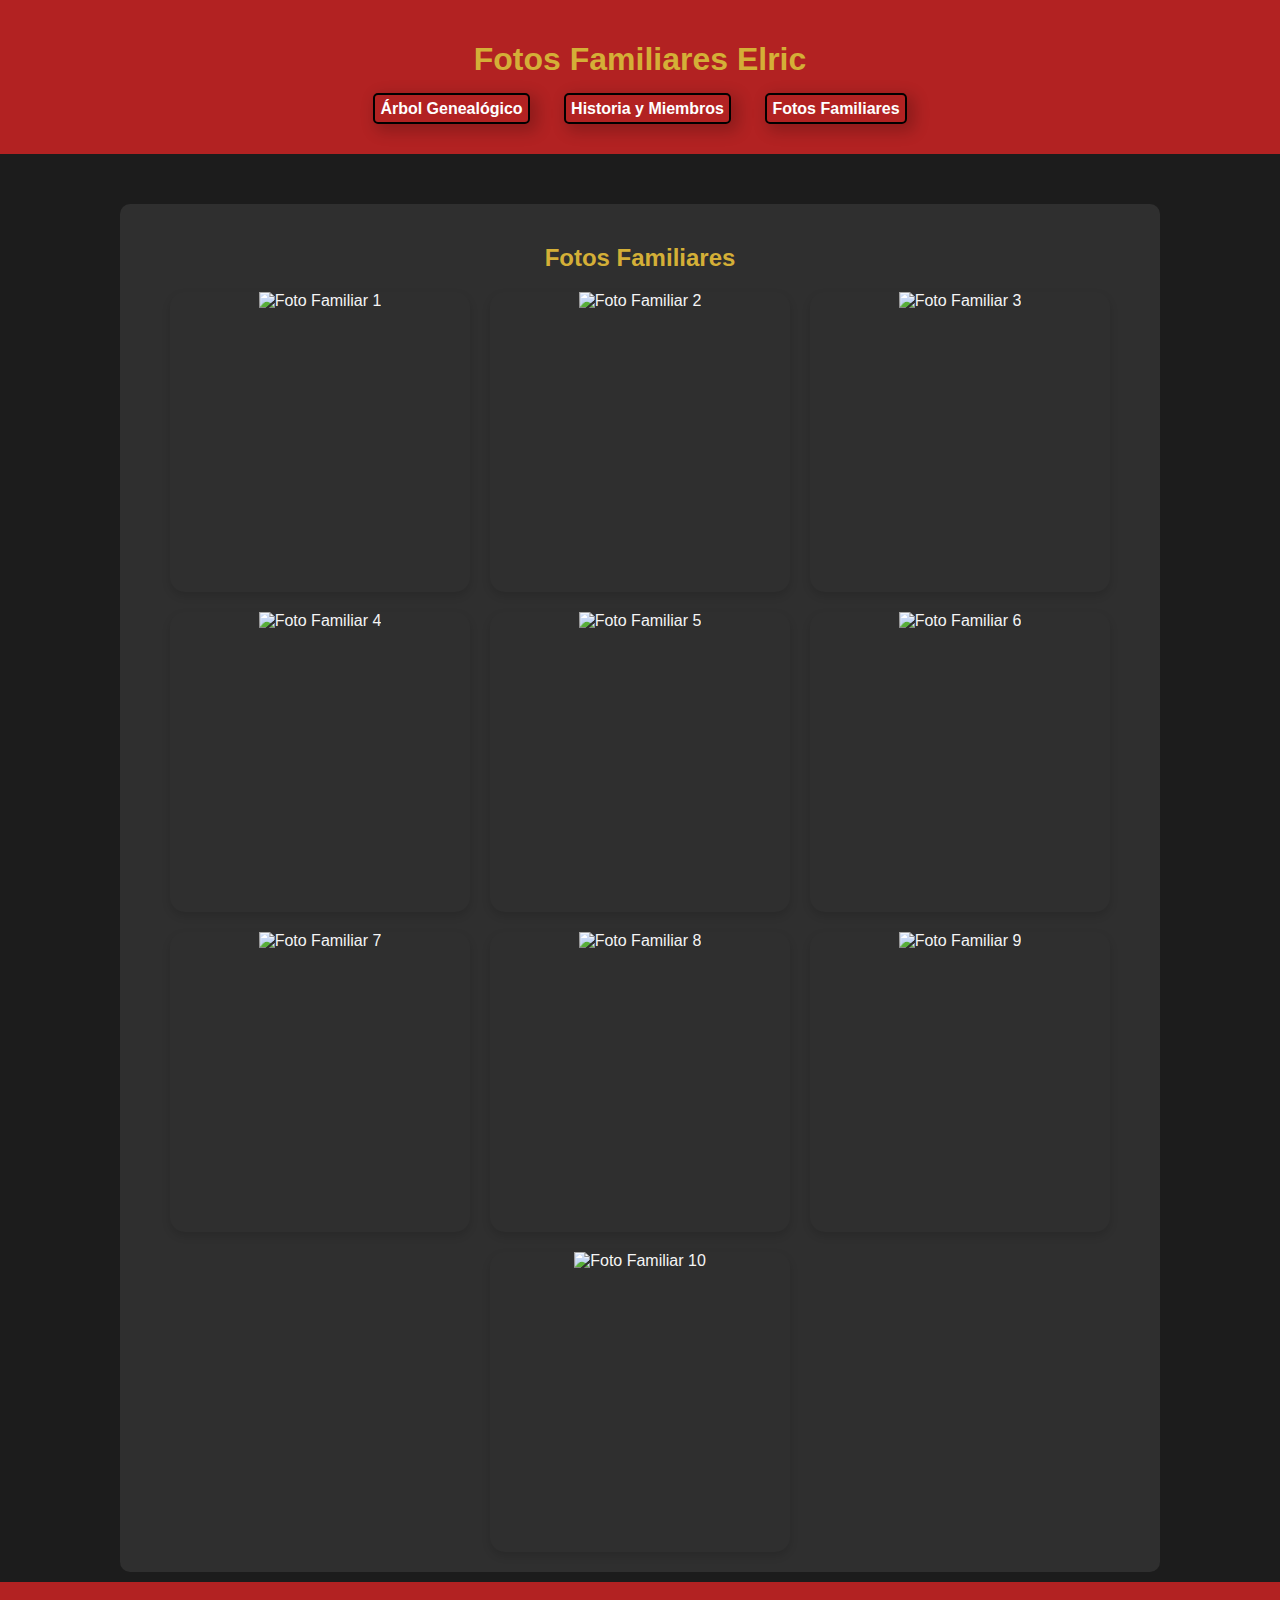
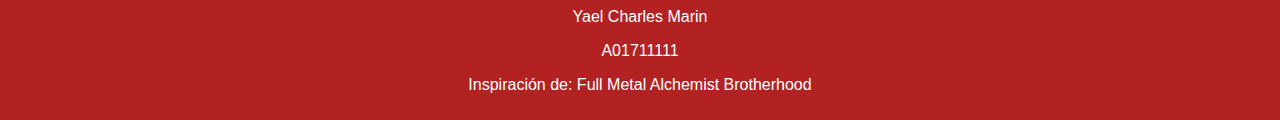
==== album.html @ 060a740b "Add files via upload" ====
<!DOCTYPE html>
<html lang="es">
<head>
    <meta charset="UTF-8">
    <meta name="viewport" content="width=device-width, initial-scale=1.0">
    <title>Fotos Familiares Elric</title>
    <link rel="stylesheet" href="styles.css">
</head>
<body>
    <header>
        <h1>Fotos Familiares Elric</h1>
        <nav>
            <ul>
                <li><a href="index.html">Árbol Genealógico</a></li>
                <li><a href="historia.html">Historia y Miembros</a></li>
                <li><a href="#album.html">Fotos Familiares</a></li>
            </ul>
        </nav>
    </header>

    <section id="family-photos">
        <h2>Fotos Familiares</h2>
        
        <div class="photo-container">
            <div class="photo-box">
                <img src="https://i.pinimg.com/564x/de/f4/b5/def4b5b1a8e8af131d908d6b13deb913.jpg" alt="Foto Familiar 1">
            </div>
            <div class="photo-box">
                <img src="https://static.wikia.nocookie.net/fma/images/a/a4/EDOWADO-S.jpg/revision/latest?cb=20190508204433&path-prefix=es" alt="Foto Familiar 2">
            </div>
            <div class="photo-box">
                <img src="https://www.mundodeportivo.com/alfabeta/hero/2024/08/este-cosplay-de-fullmetal-alchemist-le-da-vida-a-edward-y-alphonse-de-un-modo-increible.jpg?width=768&aspect_ratio=16:9&format=nowebp" alt="Foto Familiar 3">
            </div>
            <div class="photo-box">
                <img src="https://images7.alphacoders.com/977/977575.png" alt="Foto Familiar 4">
            </div>
            <div class="photo-box">
                <img src="https://lh5.googleusercontent.com/proxy/0aC3O2fXHlK1vzatE9_pGCrT0djtvd3btgrBaKeCBRuiHxciGyVCFOWRbb6JkwuoOTPktC3-igJZa3zGigF18RgfZyLN" alt="Foto Familiar 5">
            </div>
            <div class="photo-box">
                <img src="https://preview.redd.it/qmtv8c8v5fvb1.jpg?auto=webp&s=a3903e8bc6ae3938d0207bb5ffb79f017ad98760" alt="Foto Familiar 6">
            </div>
            <div class="photo-box">
                <img src="https://pbs.twimg.com/media/EXmIrDbXQAEF5Vy.jpg:large" alt="Foto Familiar 7">
            </div>
            <div class="photo-box">
                <img src="https://images2.alphacoders.com/676/676224.jpg" alt="Foto Familiar 8">
            </div>
            <div class="photo-box">
                <img src="https://preview.redd.it/a8qlyhhj5k0b1.jpg?auto=webp&s=23e214bb7de8ca64cd32fd8c6ba474e11cbc1771" alt="Foto Familiar 9">
            </div>
            <div class="photo-box">
                <img src="https://pa1.aminoapps.com/6995/3edefa5aa5059b016683b329a3d5ae5be38e62c6r1-500-280_hq.gif" alt="Foto Familiar 10">
            </div>
        </div>
    </section>
    

    <footer>
        <p>Yael Charles Marin</p>
        <p>A01711111</p>
        <p>Inspiración de: Full Metal Alchemist Brotherhood</p>
    </footer>
</body>
</html>
---- styles.css ----
/* Estilos Generales */
body {
    font-family: 'Arial', sans-serif;
    background-color: #1c1c1c; 
    color: #f5f5f5;
    margin: 0;
    padding: 0;
}

header {
    background-color: #b22222;
    color: white;
    padding: 20px;
    text-align: center;
}

nav ul {
    list-style-type: none;
    padding: 0;
}

nav ul li {
    display: inline;
    margin: 0 15px;
}

nav ul li a {
    color: white;
    text-decoration: none;
    font-weight: bold;
    border: 2px solid #000000;
    border-radius: 5px;
    box-shadow: 5px 5px 15px 3px #0003;
    padding: 5px;
}

nav ul li a:hover {
    text-decoration: underline;
    background-color: #d4af37;
}

section {
    padding: 20px;
    margin: 10px auto;
    max-width: 1000px;
    background-color: #2f2f2f; 
    border-radius: 10px;
}

h1, h2 {
    color: #d4af37;
}

footer {
    text-align: center;
    padding: 10px;
    background-color: #b22222;
    color: white;
}

#genealogy-tree {
    text-align: center;
    margin-top: 50px;
}

.tree ul {
    padding-top: 20px;
    position: relative;
    display: flex;
    justify-content: center;
    list-style-type: none;
}

.tree ul ul {
    display: flex;
    justify-content: center;
}

.tree li {
    display: table;
    text-align: center;
    padding: 20px 5px 0 5px;
    position: relative;
}

.tree li::before, .tree li::after {
    content: '';
    position: absolute;
    top: 0;
    border-top: 2px solid #ccc;
    width: 50%;
    height: 20px;
}

.tree li::before {
    right: 50%;
    border-right: 2px solid #ccc;
}

.tree li::after {
    left: 50%;
    border-left: 2px solid #ccc;
}

.tree ul ul::before {
    content: '';
    position: absolute;
    top: 0;
    left: 50%;
    border-top: 2px solid #ccc;
    width: 0;
    height: 20px;
}

.person {
    display: inline-block;
    text-align: center;
}

.profile-pic {
    width: 100px;
    height: 100px;
    border-radius: 50%;
    margin-bottom: 10px;
    border: 2px solid #b22222;
}

.person p {
    margin: 0;
    color: #d4af37; 
    font-weight: bold;
}

#family-history {
    text-align: center;
    margin-top: 50px;
}

.family-card {
    display: flex;
    align-items: center;
    justify-content: center;
    background-color: #8b1a1a;
    width: 80%;
    margin: 20px auto;
    padding: 20px;
    border-radius: 10px;
    box-shadow: 0 4px 8px rgba(0, 0, 0, 0.1);
}

.oval-photo {
    width: 150px;
    height: 200px;
    border-radius: 50%;
    object-fit: cover;
    margin-right: 20px;
}

.card-content {
    max-width: 70%;
    text-align: left;
}

.card-content p {
    font-size: 1.1em;
    color: #f4f4f4;
}

#family-photos {
    text-align: center;
    margin-top: 50px;
}

.photo-container {
    display: flex;
    flex-wrap: wrap;
    justify-content: center;
    gap: 20px;
}

.photo-box {
    width: 300px;
    height: 300px;
    border-radius: 15px;
    overflow: hidden;
    box-shadow: 0 4px 8px #00000022;
}

.photo-box img {
    width: 100%;
    height: 100%;
    object-fit: cover;
}
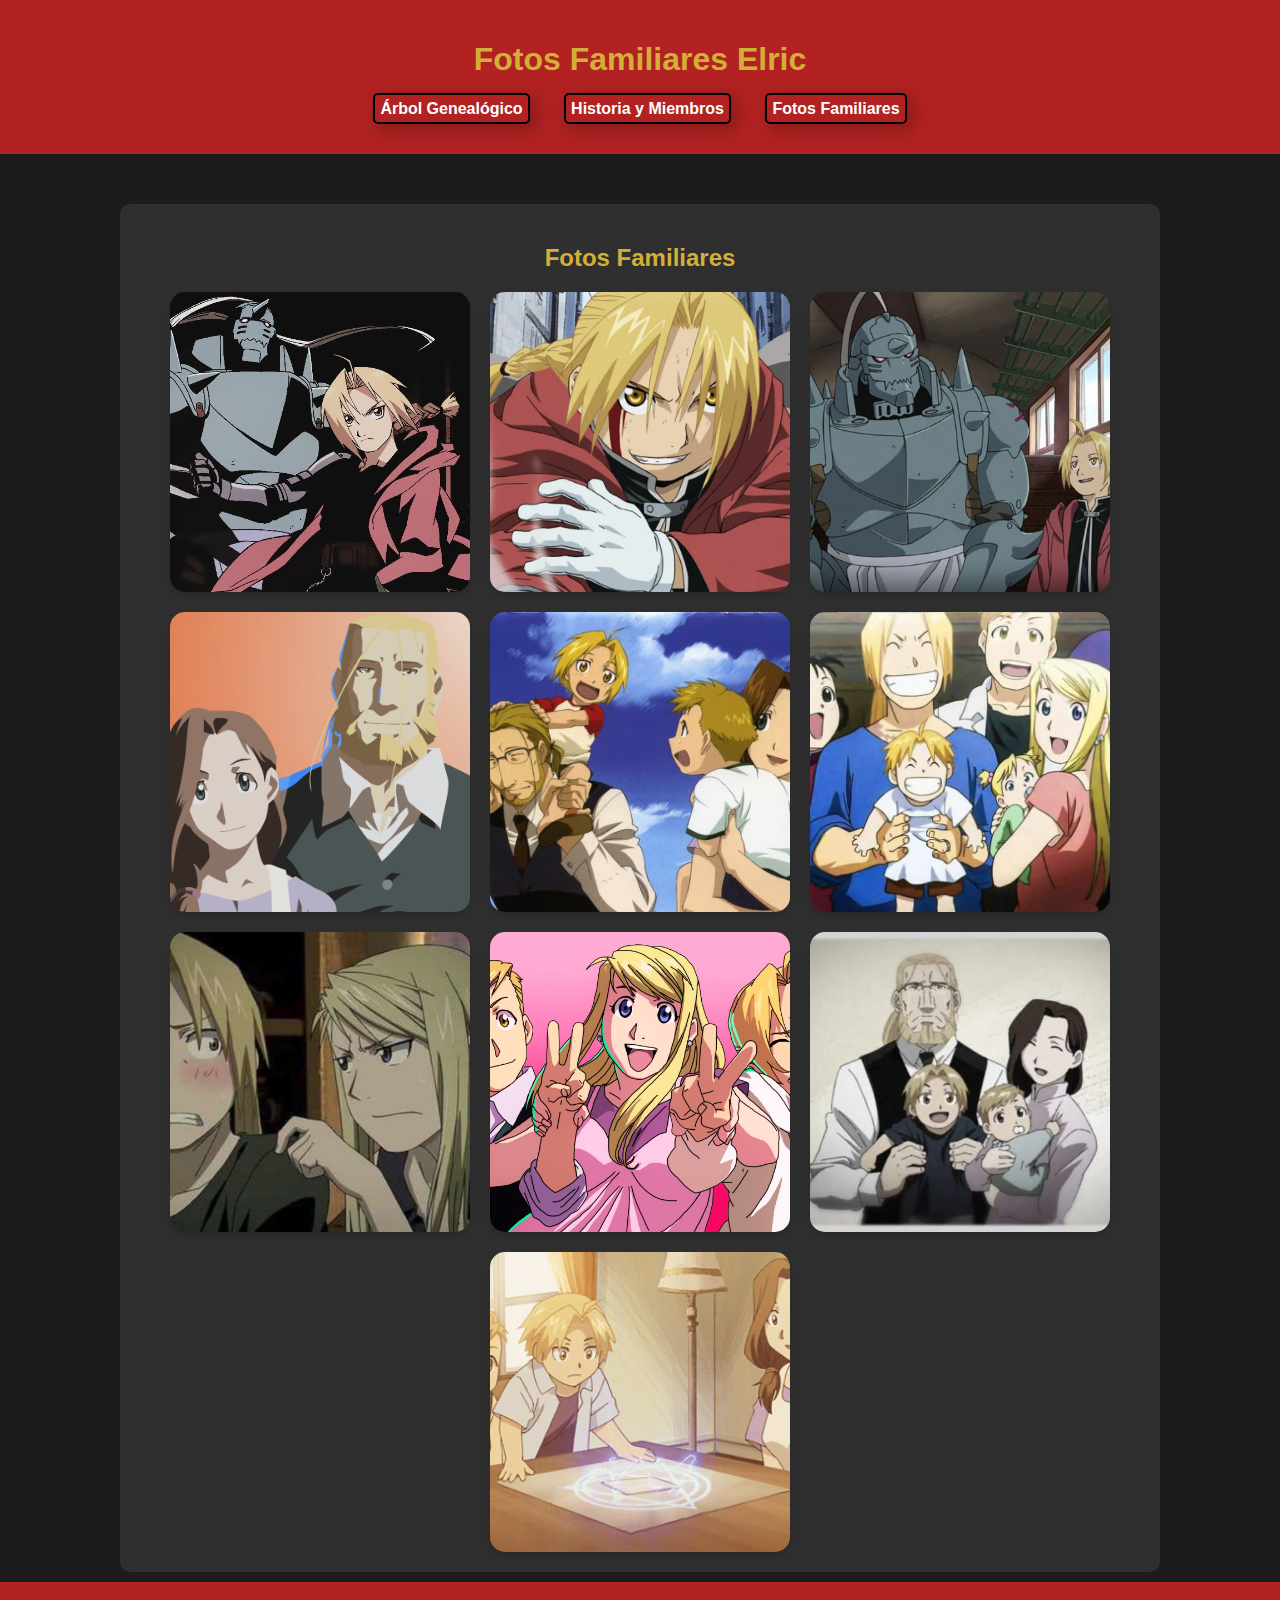
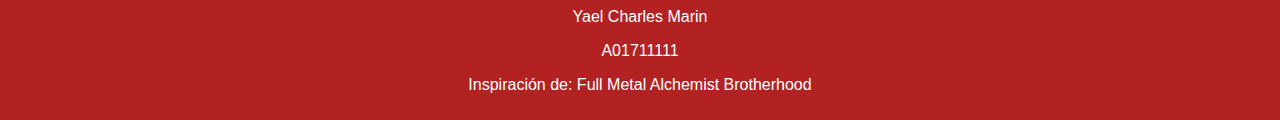
==== commit daedb0be: "Add files via upload" ====
--- a/album.html
+++ b/album.html
@@ -23,34 +23,34 @@
         
         <div class="photo-container">
             <div class="photo-box">
-                <img src="https://i.pinimg.com/564x/de/f4/b5/def4b5b1a8e8af131d908d6b13deb913.jpg" alt="Foto Familiar 1">
+                <img src="media/img1.jpg" alt="Foto Familiar 1">
             </div>
             <div class="photo-box">
-                <img src="https://static.wikia.nocookie.net/fma/images/a/a4/EDOWADO-S.jpg/revision/latest?cb=20190508204433&path-prefix=es" alt="Foto Familiar 2">
+                <img src="media/img2.webp" alt="Foto Familiar 2">
             </div>
             <div class="photo-box">
-                <img src="https://www.mundodeportivo.com/alfabeta/hero/2024/08/este-cosplay-de-fullmetal-alchemist-le-da-vida-a-edward-y-alphonse-de-un-modo-increible.jpg?width=768&aspect_ratio=16:9&format=nowebp" alt="Foto Familiar 3">
+                <img src="media/img3.jpg" alt="Foto Familiar 3">
             </div>
             <div class="photo-box">
-                <img src="https://images7.alphacoders.com/977/977575.png" alt="Foto Familiar 4">
+                <img src="media/img4.png" alt="Foto Familiar 4">
             </div>
             <div class="photo-box">
-                <img src="https://lh5.googleusercontent.com/proxy/0aC3O2fXHlK1vzatE9_pGCrT0djtvd3btgrBaKeCBRuiHxciGyVCFOWRbb6JkwuoOTPktC3-igJZa3zGigF18RgfZyLN" alt="Foto Familiar 5">
+                <img src="media/img5.jpg" alt="Foto Familiar 5">
             </div>
             <div class="photo-box">
-                <img src="https://preview.redd.it/qmtv8c8v5fvb1.jpg?auto=webp&s=a3903e8bc6ae3938d0207bb5ffb79f017ad98760" alt="Foto Familiar 6">
+                <img src="media/img6.webp" alt="Foto Familiar 6">
             </div>
             <div class="photo-box">
-                <img src="https://pbs.twimg.com/media/EXmIrDbXQAEF5Vy.jpg:large" alt="Foto Familiar 7">
+                <img src="media/img7.jpg_large" alt="Foto Familiar 7">
             </div>
             <div class="photo-box">
-                <img src="https://images2.alphacoders.com/676/676224.jpg" alt="Foto Familiar 8">
+                <img src="media/img8.jpg" alt="Foto Familiar 8">
             </div>
             <div class="photo-box">
-                <img src="https://preview.redd.it/a8qlyhhj5k0b1.jpg?auto=webp&s=23e214bb7de8ca64cd32fd8c6ba474e11cbc1771" alt="Foto Familiar 9">
+                <img src="media/img9.webp" alt="Foto Familiar 9">
             </div>
             <div class="photo-box">
-                <img src="https://pa1.aminoapps.com/6995/3edefa5aa5059b016683b329a3d5ae5be38e62c6r1-500-280_hq.gif" alt="Foto Familiar 10">
+                <img src="media/img10.gif" alt="Foto Familiar 10">
             </div>
         </div>
     </section>
